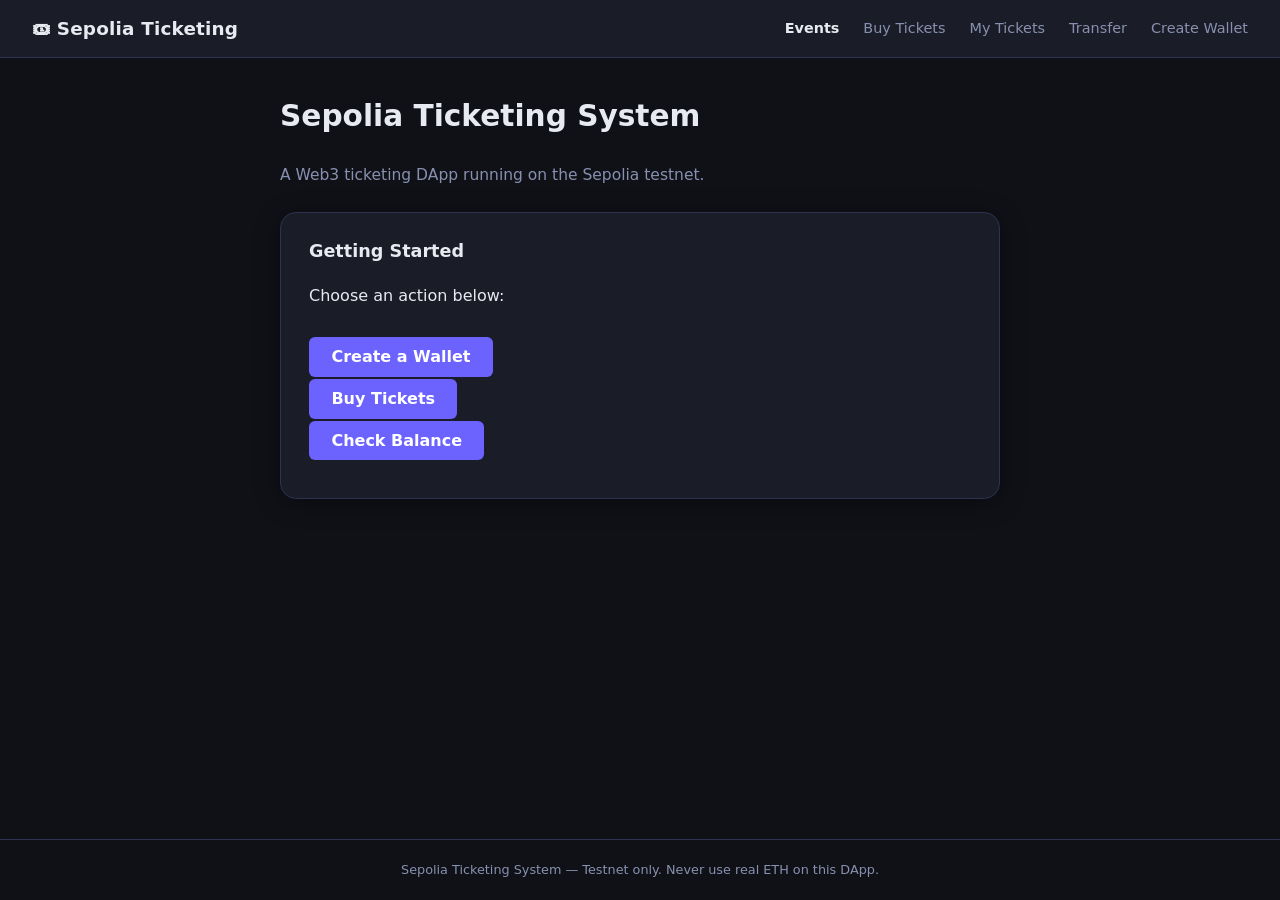
==== frontend/index.html @ 3a4620fe "Fix ticket purchase page and resolve CORS/CSP issues for local development Fixed syntax error in buy" ====
<!DOCTYPE html>
<html lang="en">
<head>
  <meta charset="UTF-8" />
  <meta name="viewport" content="width=device-width, initial-scale=1.0" />
  <title>Sepolia Ticketing — Home</title>
  <link rel="stylesheet" href="css/main.css" />
</head>
<body>
  <header class="site-header">
    <a href="index.html" class="site-logo">🎟 Sepolia Ticketing</a>
    <nav class="site-nav">
      <a href="index.html" class="nav-active">Events</a>
      <a href="buy.html">Buy Tickets</a>
      <a href="balance.html">My Tickets</a>
      <a href="transfer.html">Transfer</a>
      <a href="create-wallet.html">Create Wallet</a>
    </nav>
  </header>

  <main class="page-container">
    <h1 class="page-title">Sepolia Ticketing System</h1>
    <p class="page-subtitle">
      A Web3 ticketing DApp running on the Sepolia testnet.
    </p>
    <div class="card">
      <h2 class="card-title">Getting Started</h2>
      <p>Choose an action below:</p>
      <ul style="list-style: none; padding: 0;">
        <li style="margin: 1rem 0;"><a href="create-wallet.html" class="btn btn-primary">Create a Wallet</a></li>
        <li style="margin: 1rem 0;"><a href="buy.html" class="btn btn-primary">Buy Tickets</a></li>
        <li style="margin: 1rem 0;"><a href="balance.html" class="btn btn-primary">Check Balance</a></li>
      </ul>
    </div>
  </main>

  <footer class="site-footer">
    <p>Sepolia Ticketing System — Testnet only. Never use real ETH on this DApp.</p>
  </footer>
</body>
</html>
---- frontend/css/main.css ----
/* ============================================================
   main.css — Global styles and design tokens
   Sepolia Ticketing DApp
   ============================================================ */

/* --- Design tokens --- */
:root {
  --color-bg:           #0f1117;
  --color-surface:      #1a1d27;
  --color-surface-alt:  #22263a;
  --color-border:       #2e3250;
  --color-primary:      #6c63ff;
  --color-primary-hover:#5a52e0;
  --color-danger:       #ff4d4d;
  --color-danger-bg:    #2a0f0f;
  --color-warning:      #f5a623;
  --color-warning-bg:   #2a1e00;
  --color-success:      #3ecf8e;
  --color-text:         #e8eaf2;
  --color-text-muted:   #8890b0;
  --font-sans:          'Segoe UI', system-ui, sans-serif;
  --font-mono:          'Courier New', Courier, monospace;
  --radius-sm:          6px;
  --radius-md:          10px;
  --radius-lg:          16px;
  --shadow-card:        0 4px 24px rgba(0,0,0,0.4);
  --transition:         0.18s ease;
}

/* --- Reset --- */
*, *::before, *::after { box-sizing: border-box; margin: 0; padding: 0; }

html { font-size: 16px; scroll-behavior: smooth; }

body {
  background-color: var(--color-bg);
  color: var(--color-text);
  font-family: var(--font-sans);
  line-height: 1.6;
  min-height: 100vh;
  display: flex;
  flex-direction: column;
}

/* --- Typography --- */
h1, h2, h3 { font-weight: 700; line-height: 1.25; }
a { color: var(--color-primary); text-decoration: none; }
a:hover { text-decoration: underline; }
code { font-family: var(--font-mono); font-size: 0.9em; }

/* --- Site header --- */
.site-header {
  display: flex;
  align-items: center;
  justify-content: space-between;
  padding: 0.875rem 2rem;
  background: var(--color-surface);
  border-bottom: 1px solid var(--color-border);
  position: sticky;
  top: 0;
  z-index: 100;
}

.site-logo {
  font-size: 1.15rem;
  font-weight: 700;
  color: var(--color-text);
  letter-spacing: 0.01em;
}
.site-logo:hover { text-decoration: none; color: var(--color-primary); }

.site-nav { display: flex; gap: 1.5rem; }
.site-nav a {
  font-size: 0.9rem;
  color: var(--color-text-muted);
  transition: color var(--transition);
}
.site-nav a:hover,
.site-nav a.nav-active {
  color: var(--color-text);
  text-decoration: none;
}
.site-nav a.nav-active { font-weight: 600; }

/* --- Page container --- */
.page-container {
  flex: 1;
  max-width: 760px;
  width: 100%;
  margin: 2.5rem auto;
  padding: 0 1.25rem;
  display: flex;
  flex-direction: column;
  gap: 1.5rem;
}

.page-title {
  font-size: 1.85rem;
  margin-bottom: 0.25rem;
}
.page-subtitle {
  color: var(--color-text-muted);
  font-size: 0.97rem;
}

/* --- Cards --- */
.card {
  background: var(--color-surface);
  border: 1px solid var(--color-border);
  border-radius: var(--radius-lg);
  padding: 1.75rem;
  box-shadow: var(--shadow-card);
  display: flex;
  flex-direction: column;
  gap: 1.25rem;
}

.card--hidden { display: none !important; }

.card-title { font-size: 1.1rem; }
.card-body { color: var(--color-text-muted); font-size: 0.95rem; }

/* --- Forms --- */
.form-group { display: flex; flex-direction: column; gap: 0.4rem; }

.form-label {
  font-size: 0.85rem;
  font-weight: 600;
  color: var(--color-text-muted);
  text-transform: uppercase;
  letter-spacing: 0.05em;
}

.form-input {
  background: var(--color-surface-alt);
  border: 1px solid var(--color-border);
  border-radius: var(--radius-sm);
  color: var(--color-text);
  font-size: 1rem;
  padding: 0.6rem 0.9rem;
  transition: border-color var(--transition);
  width: 100%;
}
.form-input:focus {
  outline: none;
  border-color: var(--color-primary);
}
.form-input::placeholder { color: var(--color-text-muted); }

.error-text {
  color: var(--color-danger);
  font-size: 0.875rem;
  min-height: 1.25rem;
}

/* --- Buttons --- */
.btn {
  border: none;
  border-radius: var(--radius-sm);
  cursor: pointer;
  font-family: var(--font-sans);
  font-size: 1rem;
  font-weight: 600;
  padding: 0.65rem 1.4rem;
  transition: background var(--transition), opacity var(--transition);
  align-self: flex-start;
}
.btn:disabled { opacity: 0.5; cursor: not-allowed; }

.btn-primary { background: var(--color-primary); color: #fff; }
.btn-primary:hover:not(:disabled) { background: var(--color-primary-hover); }

.btn-secondary {
  background: var(--color-surface-alt);
  color: var(--color-text);
  border: 1px solid var(--color-border);
}
.btn-secondary:hover:not(:disabled) { border-color: var(--color-primary); }

.btn-outline {
  background: transparent;
  border: 1px solid var(--color-border);
  color: var(--color-text-muted);
}
.btn-outline:hover:not(:disabled) { border-color: var(--color-primary); color: var(--color-text); }

/* --- Site footer --- */
.site-footer {
  text-align: center;
  padding: 1.25rem;
  font-size: 0.8rem;
  color: var(--color-text-muted);
  border-top: 1px solid var(--color-border);
}

/* --- Responsive --- */
@media (max-width: 640px) {
  .site-header { flex-direction: column; gap: 0.75rem; padding: 1rem; }
  .site-nav { flex-wrap: wrap; justify-content: center; gap: 1rem; }
  .page-container { margin: 1.5rem auto; }
}
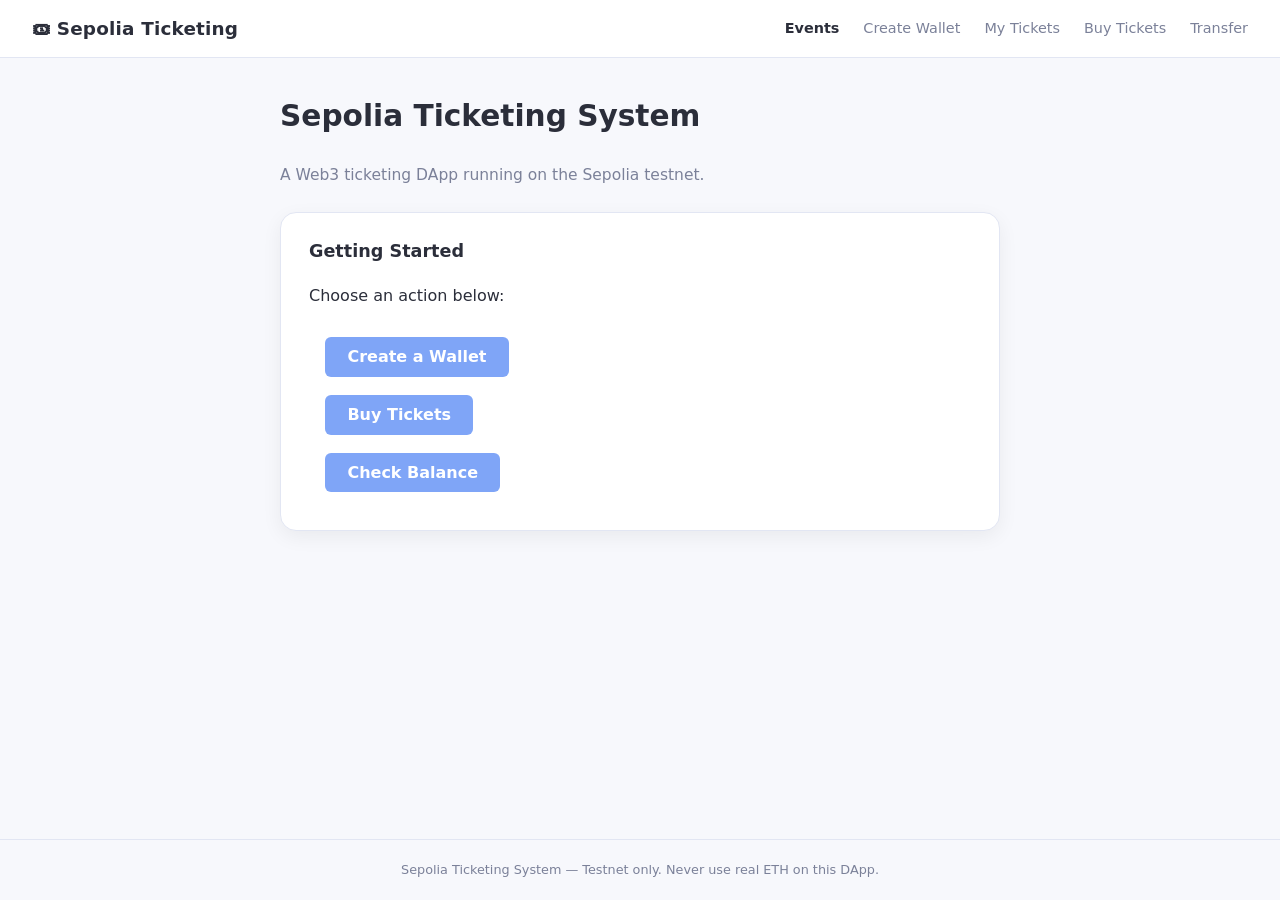
==== commit 601af4e0: "Frontend Tweaks - Updated CSS variables for a lighter color scheme in main.css. - Modified navigatio" ====
--- a/frontend/index.html
+++ b/frontend/index.html
@@ -11,10 +11,10 @@
     <a href="index.html" class="site-logo">🎟 Sepolia Ticketing</a>
     <nav class="site-nav">
       <a href="index.html" class="nav-active">Events</a>
+      <a href="create-wallet.html">Create Wallet</a>
+      <a href="balance.html">My Tickets</a>
       <a href="buy.html">Buy Tickets</a>
-      <a href="balance.html">My Tickets</a>
       <a href="transfer.html">Transfer</a>
-      <a href="create-wallet.html">Create Wallet</a>
     </nav>
   </header>
 
@@ -26,10 +26,10 @@
     <div class="card">
       <h2 class="card-title">Getting Started</h2>
       <p>Choose an action below:</p>
-      <ul style="list-style: none; padding: 0;">
-        <li style="margin: 1rem 0;"><a href="create-wallet.html" class="btn btn-primary">Create a Wallet</a></li>
-        <li style="margin: 1rem 0;"><a href="buy.html" class="btn btn-primary">Buy Tickets</a></li>
-        <li style="margin: 1rem 0;"><a href="balance.html" class="btn btn-primary">Check Balance</a></li>
+      <ul style="list-style: none;">
+        <li style="padding: 1rem"><a href="create-wallet.html" class="btn btn-primary">Create a Wallet</a></li>
+        <li style="padding: 1rem;"><a href="buy.html" class="btn btn-primary">Buy Tickets </a></li>
+        <li style="padding: 1rem;"><a href="balance.html" class="btn btn-primary">Check Balance</a></li>
       </ul>
     </div>
   </main>
--- a/frontend/css/main.css
+++ b/frontend/css/main.css
@@ -5,26 +5,34 @@
 
 /* --- Design tokens --- */
 :root {
-  --color-bg:           #0f1117;
-  --color-surface:      #1a1d27;
-  --color-surface-alt:  #22263a;
-  --color-border:       #2e3250;
-  --color-primary:      #6c63ff;
-  --color-primary-hover:#5a52e0;
-  --color-danger:       #ff4d4d;
-  --color-danger-bg:    #2a0f0f;
-  --color-warning:      #f5a623;
-  --color-warning-bg:   #2a1e00;
-  --color-success:      #3ecf8e;
-  --color-text:         #e8eaf2;
-  --color-text-muted:   #8890b0;
+  --color-bg:           #f7f8fc;
+  --color-surface:      #ffffff;
+  --color-surface-alt:  #eef1ff;
+  --color-border:       #e2e6f3;
+
+  --color-primary:      #7fa5f7;   /* soft lavender */
+  --color-primary-hover:#b8c0ff;   /* pastel blue */
+
+  --color-danger:       #ffadad;   /* soft red */
+  --color-danger-bg:    #fff0f0;
+
+  --color-warning:      #ffd6a5;   /* peach */
+  --color-warning-bg:   #fff6e5;
+
+  --color-success:      #b5ead7;   /* mint */
+  
+  --color-text:         #2b2e3a;
+  --color-text-muted:   #7b8199;
+
   --font-sans:          'Segoe UI', system-ui, sans-serif;
   --font-mono:          'Courier New', Courier, monospace;
+
   --radius-sm:          6px;
   --radius-md:          10px;
   --radius-lg:          16px;
-  --shadow-card:        0 4px 24px rgba(0,0,0,0.4);
-  --transition:         0.18s ease;
+
+  --shadow-card:        0 6px 20px rgba(0,0,0,0.06);
+  --transition:         0.2s ease;
 }
 
 /* --- Reset --- */
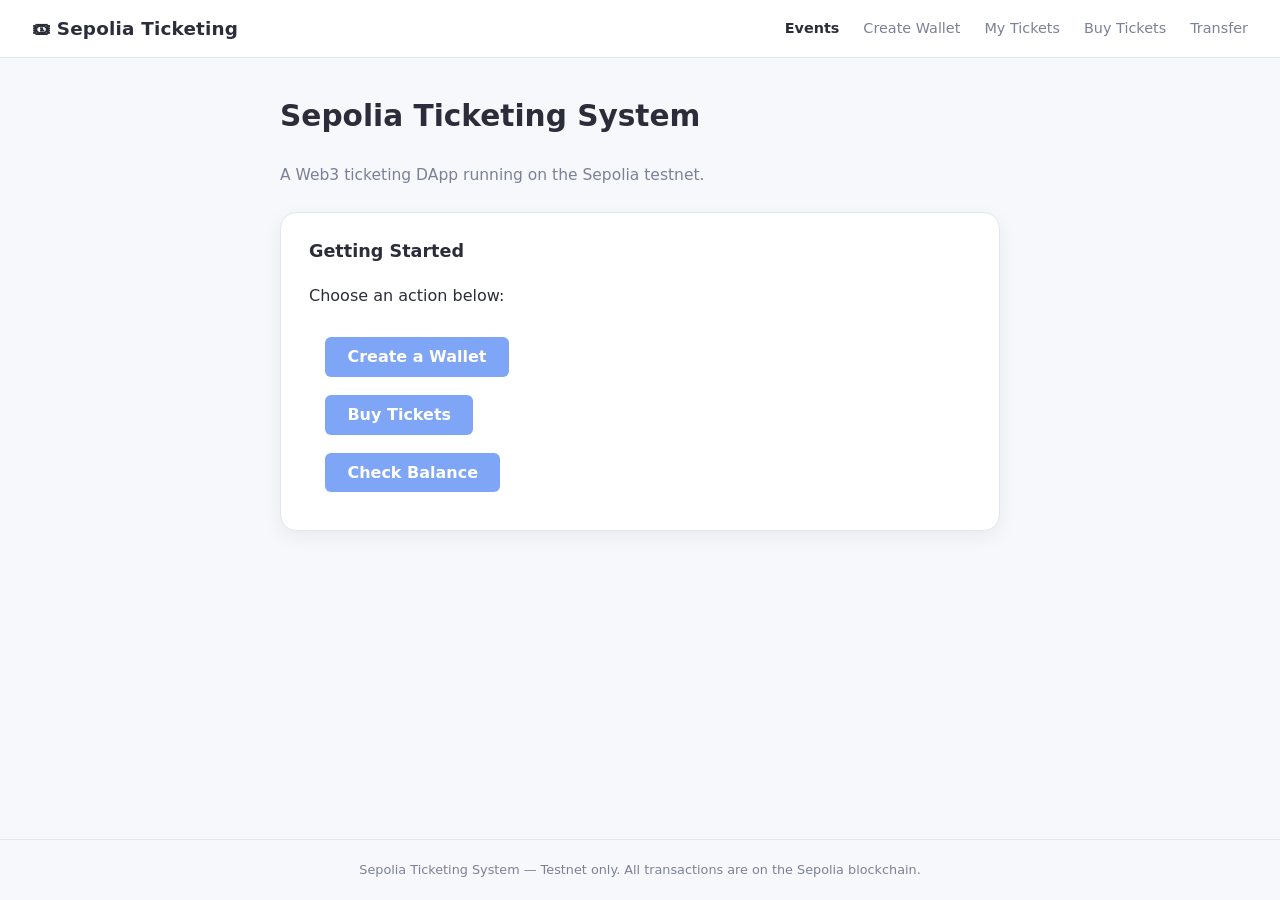
==== commit a99fcc16: "Refactor frontend layout: replace hardcoded headers/footers with dynamic injection via layout.js; re" ====
--- a/frontend/index.html
+++ b/frontend/index.html
@@ -7,16 +7,7 @@
   <link rel="stylesheet" href="css/main.css" />
 </head>
 <body>
-  <header class="site-header">
-    <a href="index.html" class="site-logo">🎟 Sepolia Ticketing</a>
-    <nav class="site-nav">
-      <a href="index.html" class="nav-active">Events</a>
-      <a href="create-wallet.html">Create Wallet</a>
-      <a href="balance.html">My Tickets</a>
-      <a href="buy.html">Buy Tickets</a>
-      <a href="transfer.html">Transfer</a>
-    </nav>
-  </header>
+  <header id="site-header" class="site-header"></header>
 
   <main class="page-container">
     <h1 class="page-title">Sepolia Ticketing System</h1>
@@ -34,8 +25,8 @@
     </div>
   </main>
 
-  <footer class="site-footer">
-    <p>Sepolia Ticketing System — Testnet only. Never use real ETH on this DApp.</p>
-  </footer>
+  <footer id="site-footer" class="site-footer"></footer>
+
+  <script src="js/layout.js"></script>
 </body>
 </html>
